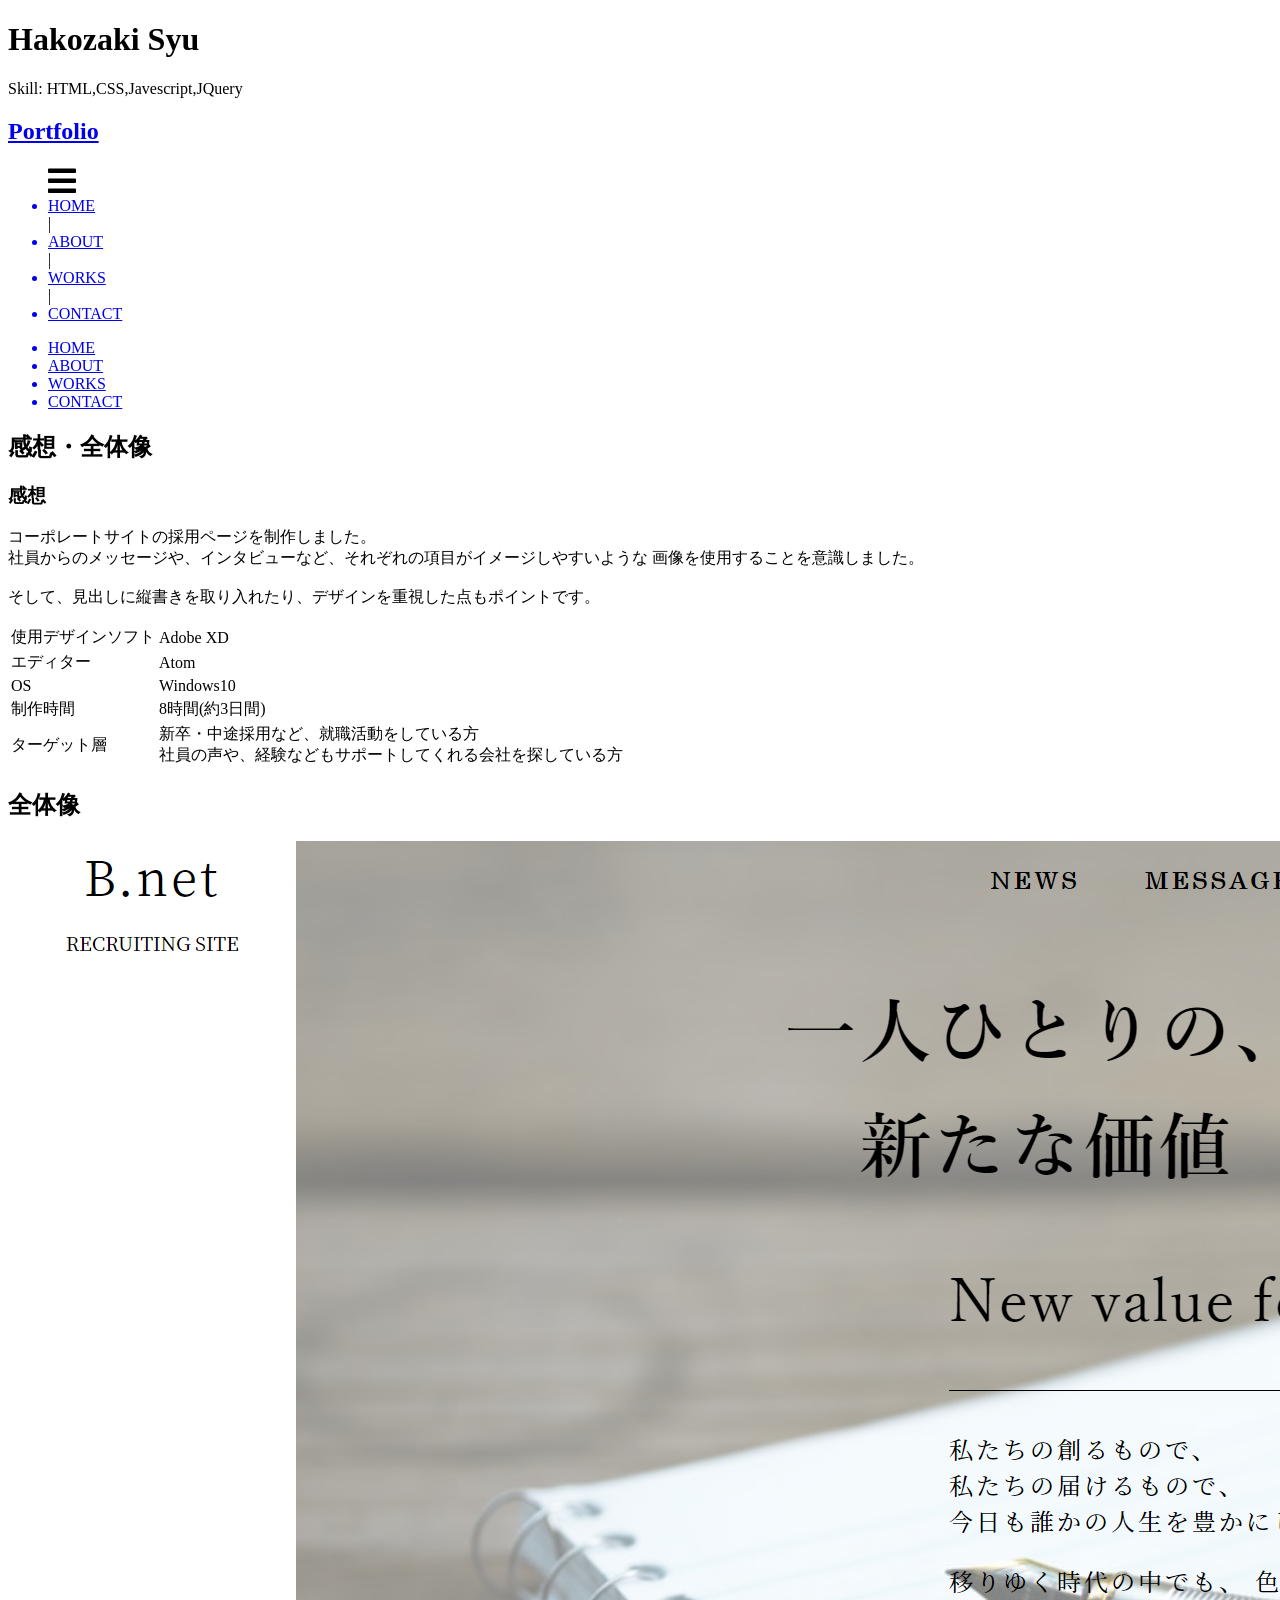
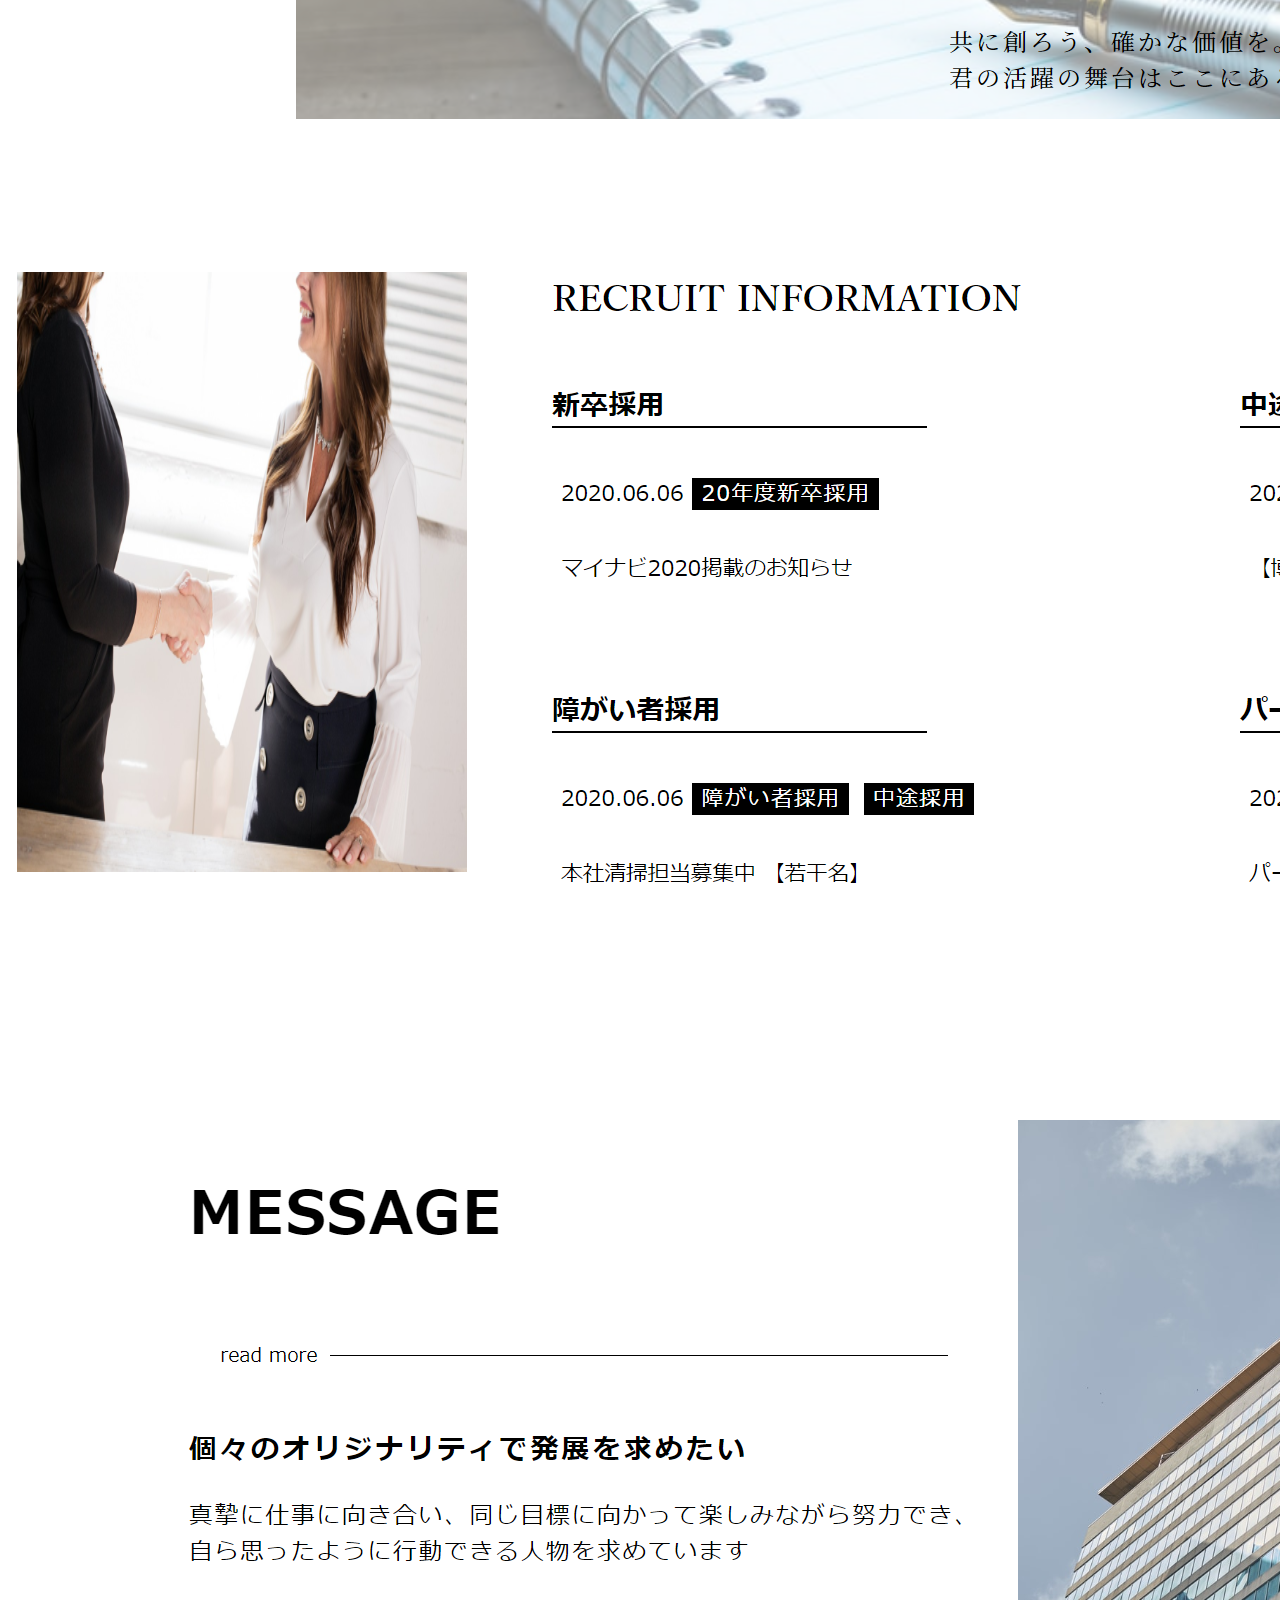
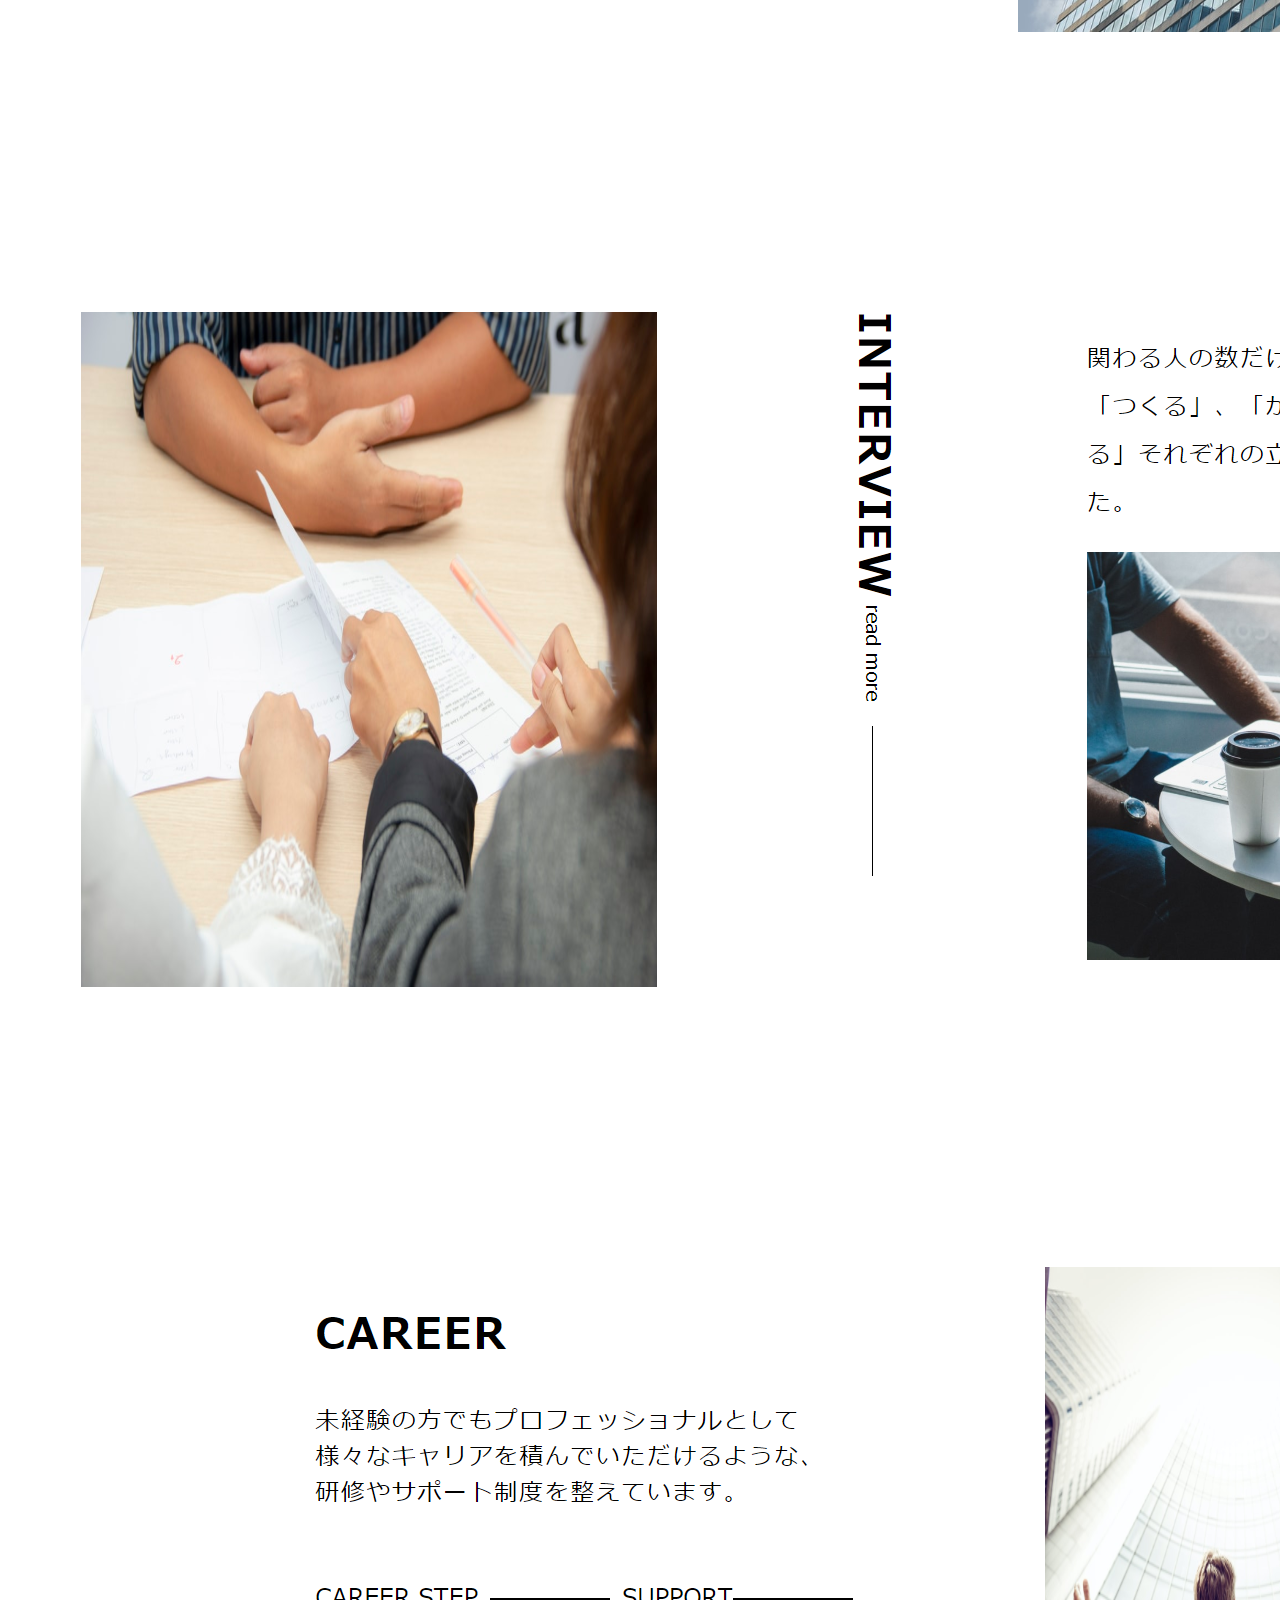
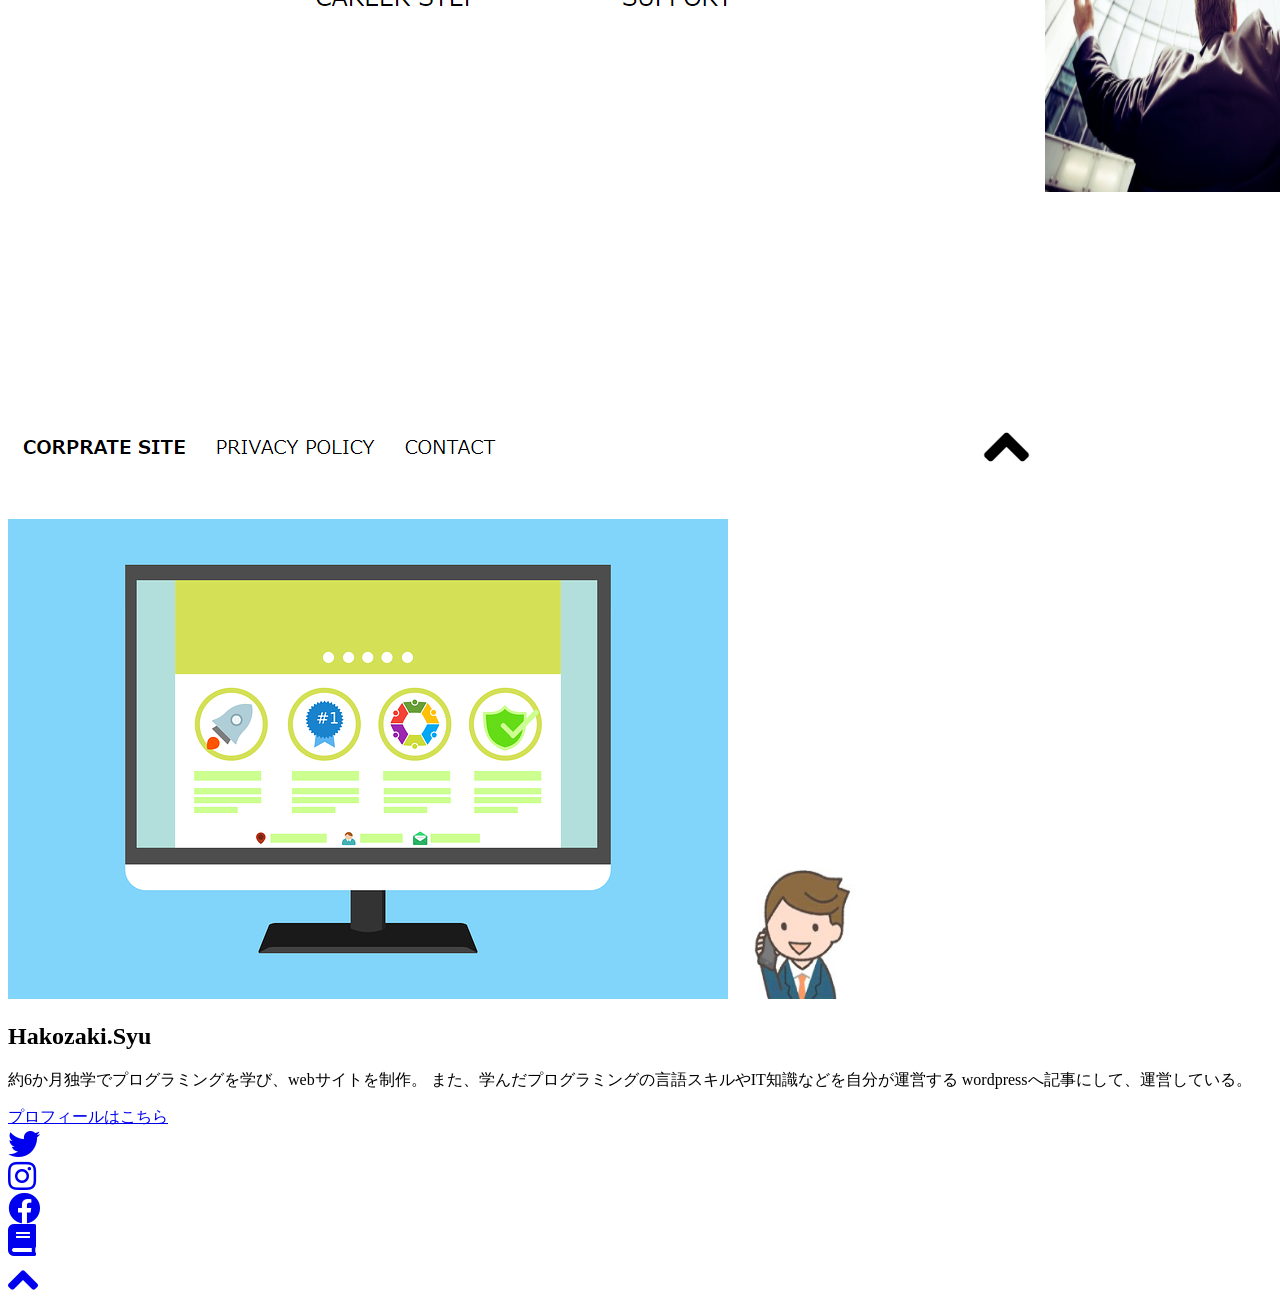
==== work6.html @ 185603c9 "Create work6.html" ====
<!DOCTYPE html>
<html lang="ja" dir="ltr">
  <head>
    <meta charset="utf-8">
    <title></title>
    <meta name="viewport" content="width=device-width,initial-scale=1.0">
    <link rel="icon" href="images/head-logo2.png" sizes="100x100" type="image/png" />
    <link rel="stylesheet" href="css/style.css">
    <link rel="stylesheet" href="css/responsive.css">
    <link href="https://fonts.googleapis.com/css2?family=Sawarabi+Mincho&display=swap" rel="stylesheet">
    <link href="https://use.fontawesome.com/releases/v5.6.1/css/all.css" rel="stylesheet">
    <script src="https://ajax.googleapis.com/ajax/libs/jquery/2.1.4/jquery.min.js">
    </script>
  </head>


  <body>
    <div id="home" class="top-wrapper">
      <div class="container">
        <div class="profile-field">
          <h1 class="title">Hakozaki Syu</h1>
          <p class="text-profile-content">Skill: HTML,CSS,Javescript,JQuery</p>
        </div>
      </div>
    </div>

    <header>
      <div class="container">
        <a class="portfolio-top" href="index.html"><h2 class="portfolio-name">Portfolio</h2></a>
        <ul class="menu-nav">
          <span class="menu-icon"><i class="fas fa-bars fa-2x"></i></span>
          <a href="#home"><li>HOME</li></a>
          <span class="space-bar">|</span>
          <a href="#blog"><li>ABOUT</li></a>
          <span class="space-bar">|</span>
          <a href="#works"><li>WORKS</li></a>
          <span class="space-bar">|</span>
          <a href="#contact"><li>CONTACT</li></a>
        </ul>
      </div>
    </header>

    <div class="menu-nav-wrapper">
      <div class="container">
        <ul class="phone-menu-nav">
          <a href="#home"><li>HOME</li></a>
          <a href="#blog"><li>ABOUT</li></a>
          <a href="#works"><li>WORKS</li></a>
          <a href="#contact"><li>CONTACT</li></a>
        </ul>
      </div>
    </div>

    <div class="production-wrapper">
      <div class="container">
        <div class="production-left">
          <h2 class="production-title top-production-title">感想・全体像</h2>
          <h3 class="production-sub-title">感想</h3>
          <p class="text-impression">
            コーポレートサイトの採用ページを制作しました。<br>
            社員からのメッセージや、インタビューなど、それぞれの項目がイメージしやすいような
            画像を使用することを意識しました。<br>
            <br>
            そして、見出しに縦書きを取り入れたり、デザインを重視した点もポイントです。
          </p>
          <table>
            <tr>
              <td class="td-title">使用デザインソフト</td>
              <td class="text-td">Adobe XD</td>
            </tr>
            <tr>
              <td class="td-title">エディター</td>
              <td class="text-td">Atom</td>
            </tr>
            <tr>
              <td class="td-title">OS</td>
              <td class="text-td">Windows10</td>
            </tr>
            <tr>
              <td class="td-title">制作時間</td>
              <td class="text-td">8時間(約3日間)</td>
            </tr>
            <tr>
              <td class="td-title">ターゲット層</td>
              <td class="text-td">
                新卒・中途採用など、就職活動をしている方<br>
                社員の声や、経験などもサポートしてくれる会社を探している方
              </td>
            </tr>
          </table>
          <h2 class="production-title">全体像</h2>
          <img class="portfolio" src="https://syu-h81.github.io/portfolio/portfolio11.png" alt="">
        </div>
        <div class="production-right">
          <div class="my-pro-contents">
            <img class="my-pro-img" src="https://syu-h81.github.io/portfolio/my-pro-img.png" alt="">
            <img src="https://syu-h81.github.io/portfolio/my-icon.png" width="140px" height="130px" alt="">
            <h2 class="my-pro-name">Hakozaki.Syu</h2>
            <p class="text-my-pro-contents">
              約6か月独学でプログラミングを学び、webサイトを制作。
              また、学んだプログラミングの言語スキルやIT知識などを自分が運営する
              wordpressへ記事にして、運営している。
            </p>
            <a href="index.html"><div class="profile-btn">プロフィールはこちら</div></a>
            <div class="sns-field">
              <div class="sns twitter">
                <a href="https://twitter.com/SuySuy_world"><i class="fab fa-twitter fa-2x"></i></a>
              </div>
              <div class="sns instagram">
                <a href="https://www.instagram.com/zww.hs818"><i class="fab fa-instagram fa-2x"></i></a>
              </div>
              <div class="sns facebook">
                <a href="https://www.facebook.com/0c110syu"><i class="fab fa-facebook fa-2x"></i></a>
              </div>
              <div class="sns folio">
                <a href="https://www.foriio.com/syu-h0818"><i class="fas fa-book fa-2x"></i></a>
              </div>
          </div>
        </div>
      </div>
    </div>
  </div>

  <div id="page-top">
    <a class="page-top-btn" href="#home"><i class="fas fa-angle-up fa-3x"></i></a>
  </div>

  <script src="script.js">
  </script>
  </body>
</html>
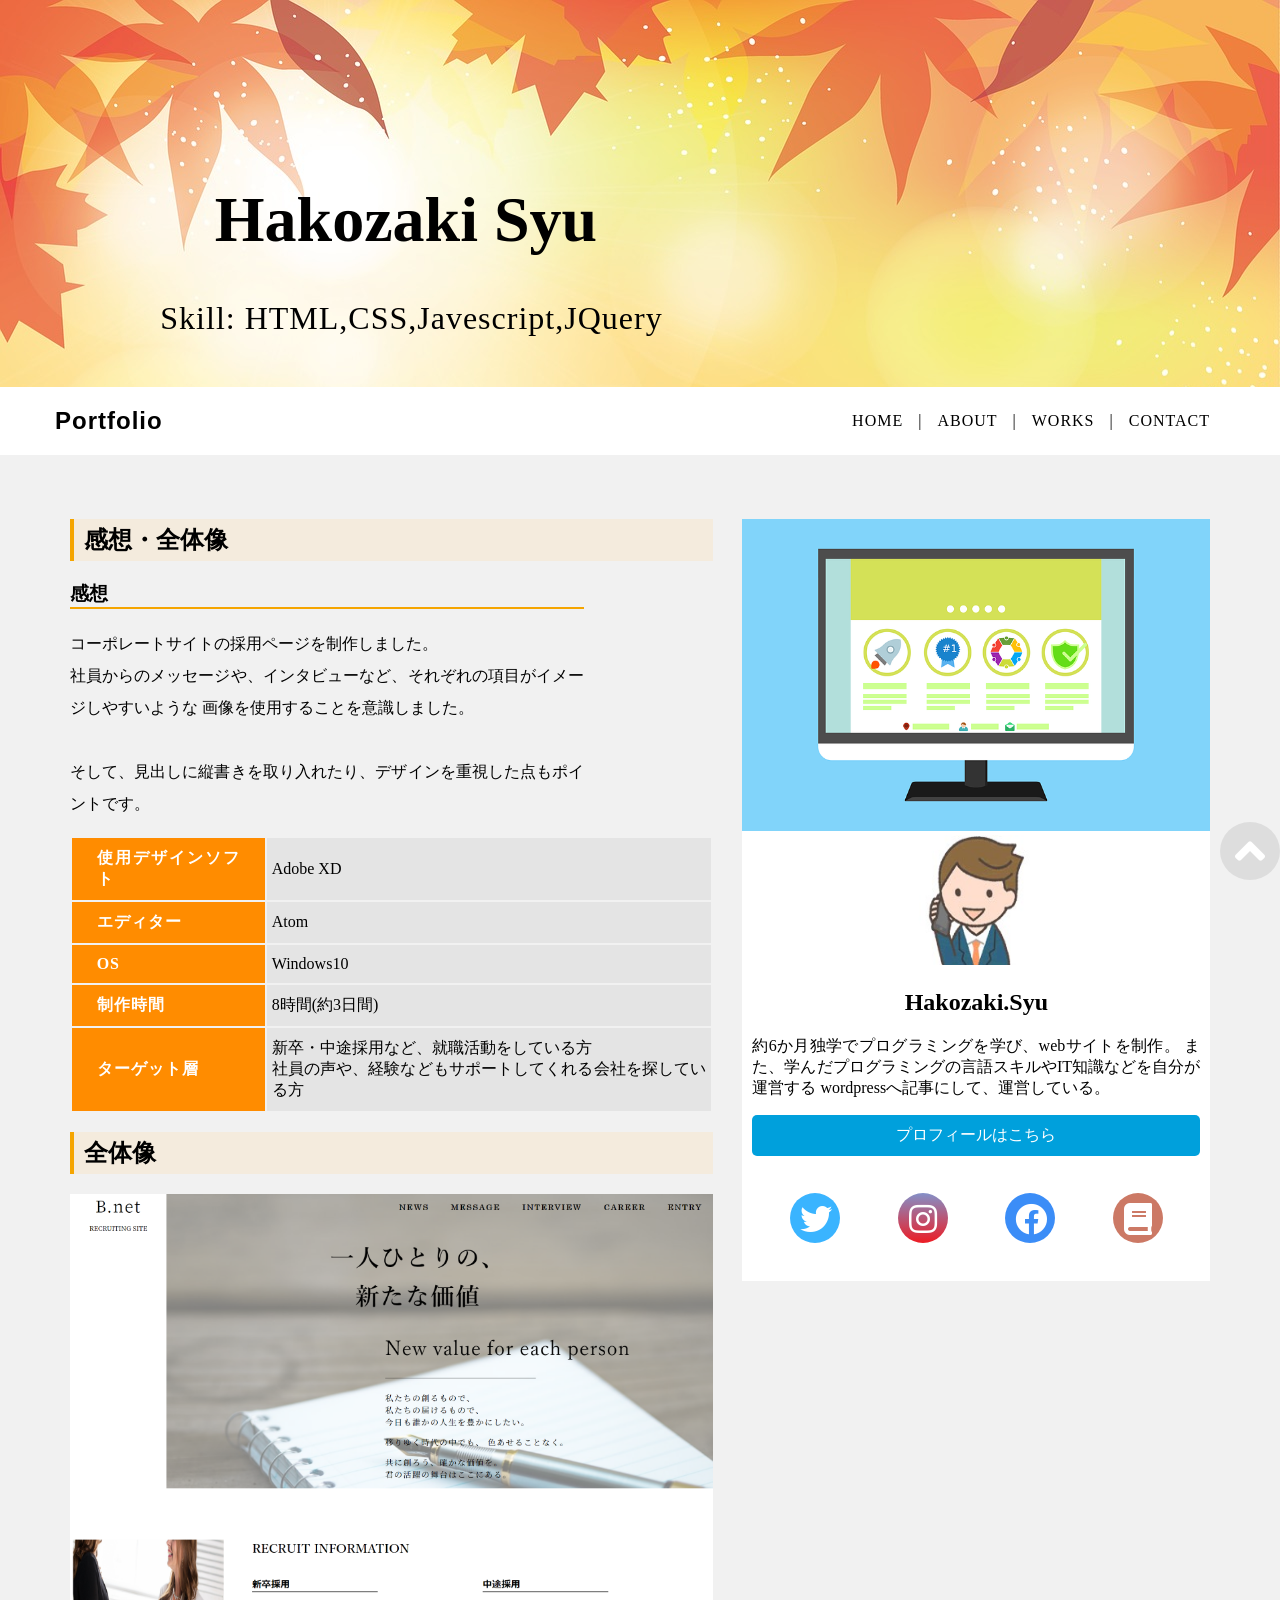
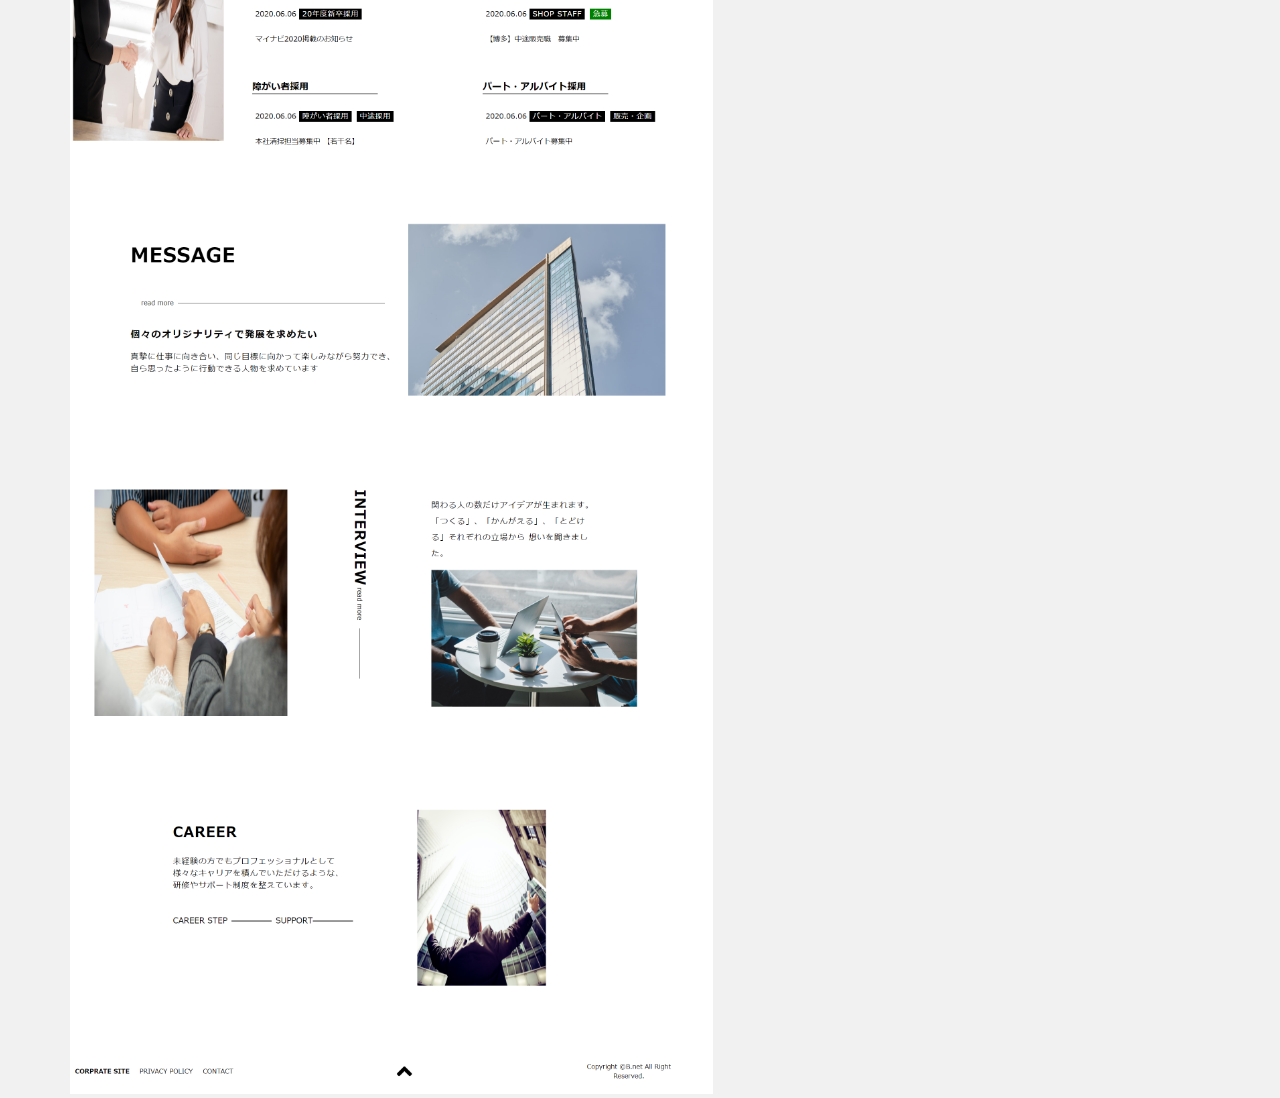
==== commit 9da6a753: "Update work6.html" ====
--- a/work6.html
+++ b/work6.html
@@ -5,8 +5,8 @@
     <title></title>
     <meta name="viewport" content="width=device-width,initial-scale=1.0">
     <link rel="icon" href="images/head-logo2.png" sizes="100x100" type="image/png" />
-    <link rel="stylesheet" href="css/style.css">
-    <link rel="stylesheet" href="css/responsive.css">
+    <link rel="stylesheet" href="https://syu-h81.github.io/portfolio/style.css">
+    <link rel="stylesheet" href="https://syu-h81.github.io/portfolio/responsive.css">
     <link href="https://fonts.googleapis.com/css2?family=Sawarabi+Mincho&display=swap" rel="stylesheet">
     <link href="https://use.fontawesome.com/releases/v5.6.1/css/all.css" rel="stylesheet">
     <script src="https://ajax.googleapis.com/ajax/libs/jquery/2.1.4/jquery.min.js">
@@ -125,7 +125,7 @@
     <a class="page-top-btn" href="#home"><i class="fas fa-angle-up fa-3x"></i></a>
   </div>
 
-  <script src="script.js">
+  <script src="https://syu-h81.github.io/portfolio/script.js">
   </script>
   </body>
 </html>
